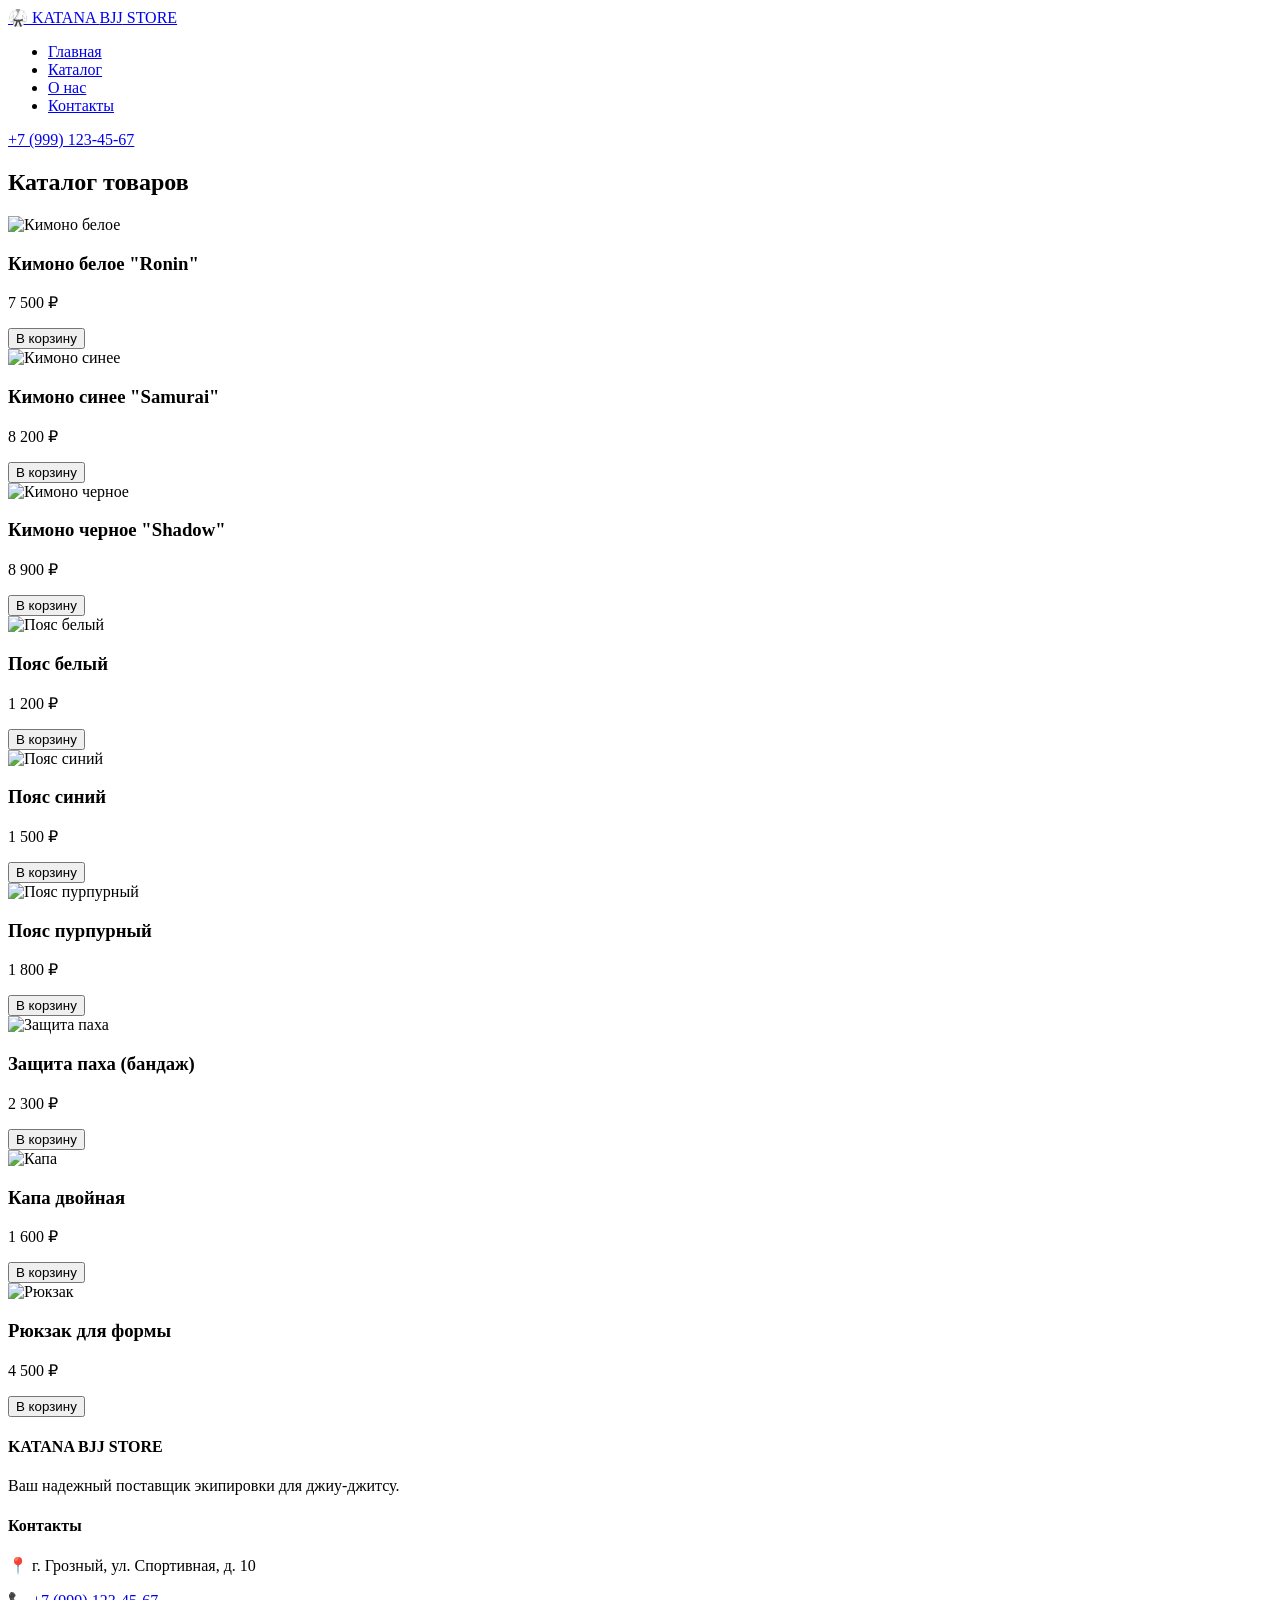
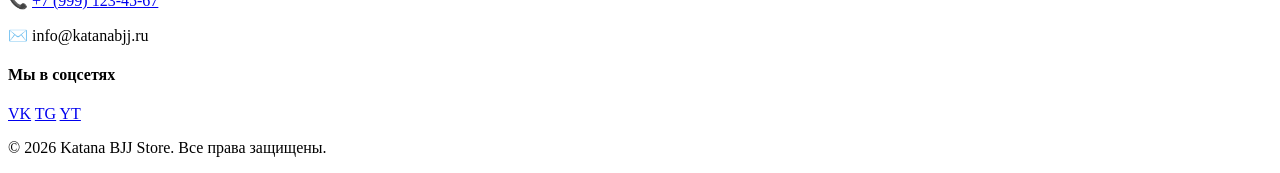
==== catalog.html @ c44286ee "Create catalog.html" ====
<!DOCTYPE html>
<html lang="ru">
<head>
    <meta charset="UTF-8">
    <meta name="viewport" content="width=device-width, initial-scale=1.0">
    <title>Каталог — Katana BJJ Store</title>
    <link rel="stylesheet" href="style.css">
</head>
<body>
    <header class="header">
        <div class="container header__inner">
            <a href="index.html" class="logo">
                <span class="logo__icon">🥋</span>
                <span class="logo__text">KATANA <span class="logo__highlight">BJJ</span> STORE</span>
            </a>
            <nav class="nav">
                <ul class="nav__list">
                    <li class="nav__item"><a href="index.html" class="nav__link">Главная</a></li>
                    <li class="nav__item"><a href="catalog.html" class="nav__link nav__link--active">Каталог</a></li>
                    <li class="nav__item"><a href="index.html#about" class="nav__link">О нас</a></li>
                    <li class="nav__item"><a href="index.html#contacts" class="nav__link">Контакты</a></li>
                </ul>
            </nav>
            <div class="header__phone">
                <a href="tel:+79991234567">+7 (999) 123-45-67</a>
            </div>
        </div>
    </header>

    <main>
        <section class="catalog-section">
            <div class="container">
                <h2 class="section-title">Каталог товаров</h2>
                <div class="catalog-grid">
                    <!-- Карточка 1 -->
                    <div class="product-card">
                        <div class="product-card__image">
                            <img src="https://placehold.co/300x300/1a1a1a/white?text=Кимоно+Белое" alt="Кимоно белое">
                        </div>
                        <div class="product-card__body">
                            <h3 class="product-card__title">Кимоно белое "Ronin"</h3>
                            <p class="product-card__price">7 500 ₽</p>
                            <button class="btn btn--small">В корзину</button>
                        </div>
                    </div>
                    <!-- Карточка 2 -->
                    <div class="product-card">
                        <div class="product-card__image">
                            <img src="https://placehold.co/300x300/1a1a1a/royalblue?text=Кимоно+Синее" alt="Кимоно синее">
                        </div>
                        <div class="product-card__body">
                            <h3 class="product-card__title">Кимоно синее "Samurai"</h3>
                            <p class="product-card__price">8 200 ₽</p>
                            <button class="btn btn--small">В корзину</button>
                        </div>
                    </div>
                    <!-- Карточка 3 -->
                    <div class="product-card">
                        <div class="product-card__image">
                            <img src="https://placehold.co/300x300/1a1a1a/black?text=Кимоно+Черное" alt="Кимоно черное">
                        </div>
                        <div class="product-card__body">
                            <h3 class="product-card__title">Кимоно черное "Shadow"</h3>
                            <p class="product-card__price">8 900 ₽</p>
                            <button class="btn btn--small">В корзину</button>
                        </div>
                    </div>
                    <!-- Карточка 4 -->
                    <div class="product-card">
                        <div class="product-card__image">
                            <img src="https://placehold.co/300x300/1a1a1a/white?text=Пояс+Белый" alt="Пояс белый">
                        </div>
                        <div class="product-card__body">
                            <h3 class="product-card__title">Пояс белый</h3>
                            <p class="product-card__price">1 200 ₽</p>
                            <button class="btn btn--small">В корзину</button>
                        </div>
                    </div>
                    <!-- Карточка 5 -->
                    <div class="product-card">
                        <div class="product-card__image">
                            <img src="https://placehold.co/300x300/1a1a1a/royalblue?text=Пояс+Синий" alt="Пояс синий">
                        </div>
                        <div class="product-card__body">
                            <h3 class="product-card__title">Пояс синий</h3>
                            <p class="product-card__price">1 500 ₽</p>
                            <button class="btn btn--small">В корзину</button>
                        </div>
                    </div>
                    <!-- Карточка 6 -->
                    <div class="product-card">
                        <div class="product-card__image">
                            <img src="https://placehold.co/300x300/1a1a1a/purple?text=Пояс+Пурпурный" alt="Пояс пурпурный">
                        </div>
                        <div class="product-card__body">
                            <h3 class="product-card__title">Пояс пурпурный</h3>
                            <p class="product-card__price">1 800 ₽</p>
                            <button class="btn btn--small">В корзину</button>
                        </div>
                    </div>
                    <!-- Карточка 7 -->
                    <div class="product-card">
                        <div class="product-card__image">
                            <img src="https://placehold.co/300x300/1a1a1a/darkgray?text=Защита+паха" alt="Защита паха">
                        </div>
                        <div class="product-card__body">
                            <h3 class="product-card__title">Защита паха (бандаж)</h3>
                            <p class="product-card__price">2 300 ₽</p>
                            <button class="btn btn--small">В корзину</button>
                        </div>
                    </div>
                    <!-- Карточка 8 -->
                    <div class="product-card">
                        <div class="product-card__image">
                            <img src="https://placehold.co/300x300/1a1a1a/white?text=Капа" alt="Капа">
                        </div>
                        <div class="product-card__body">
                            <h3 class="product-card__title">Капа двойная</h3>
                            <p class="product-card__price">1 600 ₽</p>
                            <button class="btn btn--small">В корзину</button>
                        </div>
                    </div>
                    <!-- Карточка 9 -->
                    <div class="product-card">
                        <div class="product-card__image">
                            <img src="https://placehold.co/300x300/1a1a1a/crimson?text=Рюкзак+BJJ" alt="Рюкзак">
                        </div>
                        <div class="product-card__body">
                            <h3 class="product-card__title">Рюкзак для формы</h3>
                            <p class="product-card__price">4 500 ₽</p>
                            <button class="btn btn--small">В корзину</button>
                        </div>
                    </div>
                </div>
            </div>
        </section>
    </main>

    <footer class="footer">
        <div class="container footer__inner">
            <div class="footer__col">
                <h4 class="footer__title">KATANA BJJ STORE</h4>
                <p>Ваш надежный поставщик экипировки для джиу-джитсу.</p>
            </div>
            <div class="footer__col">
                <h4 class="footer__title">Контакты</h4>
                <p>📍 г. Грозный, ул. Спортивная, д. 10</p>
                <p>📞 <a href="tel:+7928 642 32-29">+7 (999) 123-45-67</a></p>
                <p>✉️ info@katanabjj.ru</p>
            </div>
            <div class="footer__col">
                <h4 class="footer__title">Мы в соцсетях</h4>
                <div class="social-links">
                    <a href="#" class="social-link">VK</a>
                    <a href="#" class="social-link">TG</a>
                    <a href="#" class="social-link">YT</a>
                </div>
            </div>
        </div>
        <div class="footer__bottom container">
            <p>&copy; 2026 Katana BJJ Store. Все права защищены.</p>
        </div>
    </footer>
</body>
</html>
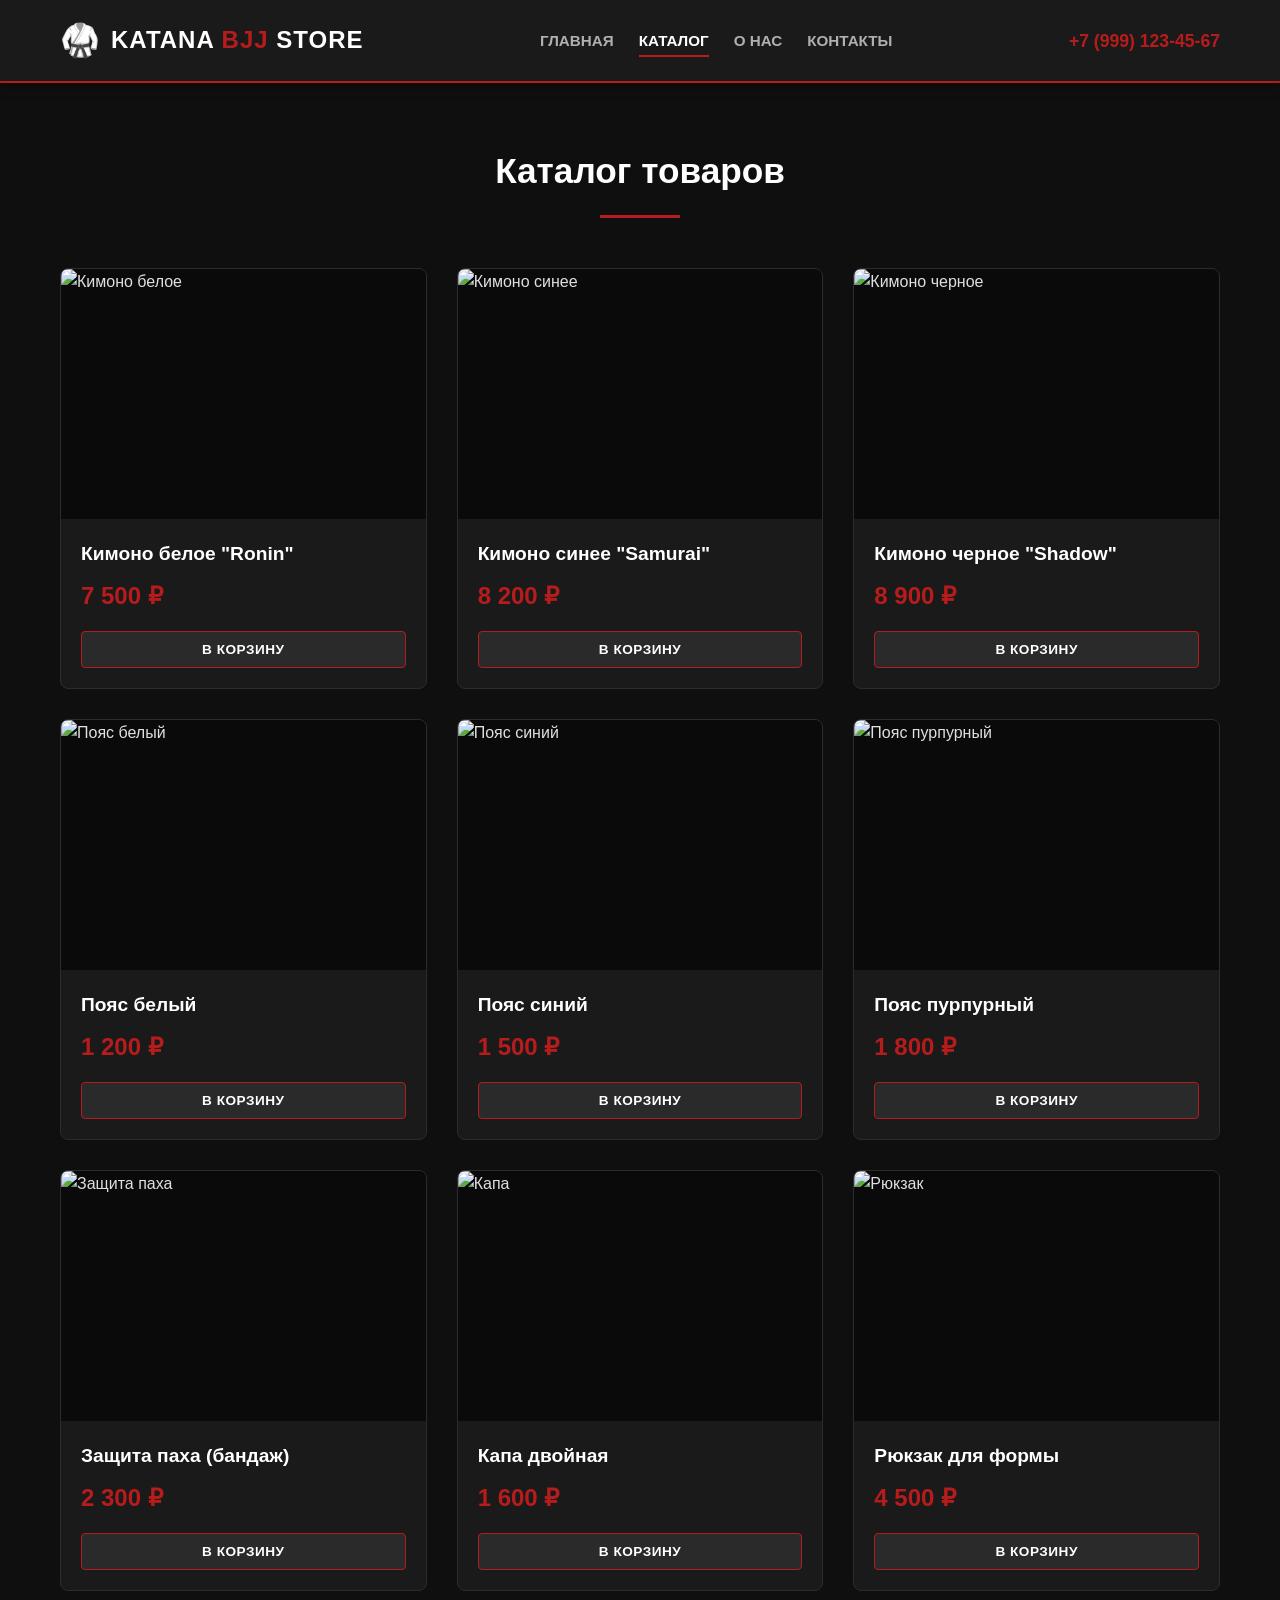
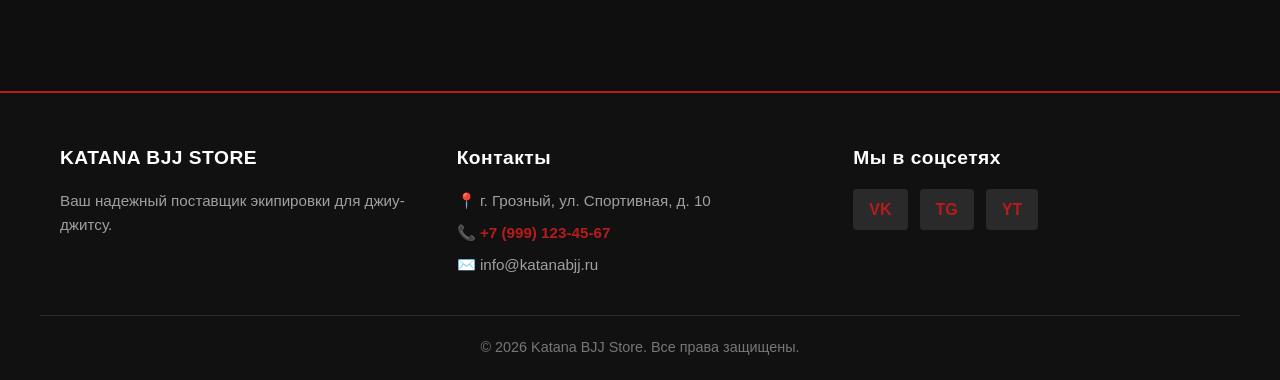
==== commit 427cb1de: "Update catalog.html" ====
--- a/catalog.html
+++ b/catalog.html
@@ -35,7 +35,7 @@
                     <!-- Карточка 1 -->
                     <div class="product-card">
                         <div class="product-card__image">
-                            <img src="https://placehold.co/300x300/1a1a1a/white?text=Кимоно+Белое" alt="Кимоно белое">
+                            <img src="https://mmawear.ru/mma/bjj/gi-kimono/kimono-dlya-dzhiu-dzhitsu-progress-the-academy-beloe-s-belym-poyasom?srsltid=AfmBOopryz-a8JlDEx2QpAs56JNtLmYxO_qnT08V1OGC_1umG7QBcMkd=Кимоно+Белое" alt="Кимоно белое">
                         </div>
                         <div class="product-card__body">
                             <h3 class="product-card__title">Кимоно белое "Ronin"</h3>
@@ -46,7 +46,7 @@
                     <!-- Карточка 2 -->
                     <div class="product-card">
                         <div class="product-card__image">
-                            <img src="https://placehold.co/300x300/1a1a1a/royalblue?text=Кимоно+Синее" alt="Кимоно синее">
+                            <img src="https://mmawear.ru/mma/bjj/gi-kimono/kimono-dlya-dzhiu-dzhitsu-progress-the-academy-sinee-s-belym-poyasom?srsltid=AfmBOopa3GgGhXK3WK54dvvnj8vYv7A9fleod-jdmZcm4HvOZNInaStB=Кимоно+Синее" alt="Кимоно синее">
                         </div>
                         <div class="product-card__body">
                             <h3 class="product-card__title">Кимоно синее "Samurai"</h3>
@@ -57,7 +57,7 @@
                     <!-- Карточка 3 -->
                     <div class="product-card">
                         <div class="product-card__image">
-                            <img src="https://placehold.co/300x300/1a1a1a/black?text=Кимоно+Черное" alt="Кимоно черное">
+                            <img src="https://market.yandex.ru/card/kimono-dlya-dzhiu-dzhitsu/4312928280=Кимоно+Черное" alt="Кимоно черное">
                         </div>
                         <div class="product-card__body">
                             <h3 class="product-card__title">Кимоно черное "Shadow"</h3>
@@ -68,7 +68,7 @@
                     <!-- Карточка 4 -->
                     <div class="product-card">
                         <div class="product-card__image">
-                            <img src="https://placehold.co/300x300/1a1a1a/white?text=Пояс+Белый" alt="Пояс белый">
+                            <img src="https://4mma.ru/product/poas-dla-kimono-jitsu-52126/=Пояс+Белый" alt="Пояс белый">
                         </div>
                         <div class="product-card__body">
                             <h3 class="product-card__title">Пояс белый</h3>
@@ -79,7 +79,7 @@
                     <!-- Карточка 5 -->
                     <div class="product-card">
                         <div class="product-card__image">
-                            <img src="https://placehold.co/300x300/1a1a1a/royalblue?text=Пояс+Синий" alt="Пояс синий">
+                            <img src="https://megamarket.ru/catalog/details/poyas-dlya-brazilskogo-dzhiu-dzhitsu-bzhzh-kaitogi-siniy-220-sm-m2-600017038621/=Пояс+Синий" alt="Пояс синий">
                         </div>
                         <div class="product-card__body">
                             <h3 class="product-card__title">Пояс синий</h3>
@@ -90,7 +90,7 @@
                     <!-- Карточка 6 -->
                     <div class="product-card">
                         <div class="product-card__image">
-                            <img src="https://placehold.co/300x300/1a1a1a/purple?text=Пояс+Пурпурный" alt="Пояс пурпурный">
+                            <img src="https://4mma.ru/product/poas-jitsu-purple-12636/=Пояс+Пурпурный" alt="Пояс пурпурный">
                         </div>
                         <div class="product-card__body">
                             <h3 class="product-card__title">Пояс пурпурный</h3>
@@ -101,7 +101,7 @@
                     <!-- Карточка 7 -->
                     <div class="product-card">
                         <div class="product-card__image">
-                            <img src="https://placehold.co/300x300/1a1a1a/darkgray?text=Защита+паха" alt="Защита паха">
+                            <img src="https://www.greenhill.ru/catalog/product/ggt-6087-zashchita-pakha-professionalnaya-taurus-chernaya/=Защита+паха" alt="Защита паха">
                         </div>
                         <div class="product-card__body">
                             <h3 class="product-card__title">Защита паха (бандаж)</h3>
@@ -112,7 +112,7 @@
                     <!-- Карточка 8 -->
                     <div class="product-card">
                         <div class="product-card__image">
-                            <img src="https://placehold.co/300x300/1a1a1a/white?text=Капа" alt="Капа">
+                            <img src="https://market.yandex.ru/card/kapa-dlya-boksa/4831303113=Капа" alt="Капа">
                         </div>
                         <div class="product-card__body">
                             <h3 class="product-card__title">Капа двойная</h3>
@@ -123,7 +123,7 @@
                     <!-- Карточка 9 -->
                     <div class="product-card">
                         <div class="product-card__image">
-                            <img src="https://placehold.co/300x300/1a1a1a/crimson?text=Рюкзак+BJJ" alt="Рюкзак">
+                            <img src="https://www.ozon.ru/category/dzhiu-dzhitsu-ryukzak/=Рюкзак+BJJ" alt="Рюкзак">
                         </div>
                         <div class="product-card__body">
                             <h3 class="product-card__title">Рюкзак для формы</h3>
--- a/style.css
+++ b/style.css
@@ -0,0 +1,466 @@
+/* ===== Базовые стили и сброс ===== */
+* {
+    margin: 0;
+    padding: 0;
+    box-sizing: border-box;
+}
+
+body {
+    font-family: 'Segoe UI', Roboto, 'Helvetica Neue', Arial, sans-serif;
+    background-color: #0f0f0f;
+    color: #e0e0e0;
+    line-height: 1.6;
+    min-width: 320px;
+}
+
+.container {
+    max-width: 1200px;
+    margin: 0 auto;
+    padding: 0 20px;
+}
+
+a {
+    text-decoration: none;
+    color: inherit;
+    transition: color 0.2s;
+}
+
+img {
+    max-width: 100%;
+    height: auto;
+    display: block;
+}
+
+/* ===== Шапка ===== */
+.header {
+    background-color: #1a1a1a;
+    border-bottom: 2px solid #b71c1c;
+    position: sticky;
+    top: 0;
+    z-index: 100;
+    box-shadow: 0 2px 10px rgba(0,0,0,0.5);
+}
+
+.header__inner {
+    display: flex;
+    align-items: center;
+    justify-content: space-between;
+    flex-wrap: wrap;
+    padding: 15px 20px;
+}
+
+.logo {
+    display: flex;
+    align-items: center;
+    gap: 10px;
+    font-size: 1.5rem;
+    font-weight: 800;
+    letter-spacing: 1px;
+    color: #fff;
+    white-space: nowrap;
+}
+
+.logo__icon {
+    font-size: 2rem;
+}
+
+.logo__highlight {
+    color: #b71c1c;
+}
+
+.nav__list {
+    list-style: none;
+    display: flex;
+    gap: 25px;
+}
+
+.nav__link {
+    font-weight: 600;
+    font-size: 0.95rem;
+    text-transform: uppercase;
+    color: #b0b0b0;
+    padding: 8px 0;
+    position: relative;
+    transition: color 0.2s;
+}
+
+.nav__link:hover,
+.nav__link--active {
+    color: #fff;
+}
+
+.nav__link--active::after {
+    content: '';
+    position: absolute;
+    bottom: 0;
+    left: 0;
+    width: 100%;
+    height: 2px;
+    background-color: #b71c1c;
+}
+
+.header__phone a {
+    font-weight: 700;
+    color: #b71c1c;
+    font-size: 1.1rem;
+}
+
+/* ===== Главный экран (hero) ===== */
+.hero {
+    background: linear-gradient(rgba(0,0,0,0.75), rgba(0,0,0,0.75)), 
+                url('https://images.unsplash.com/photo-1574680096145-d05e2f0e7b3d?q=80&w=2070&auto=format&fit=crop') 
+                no-repeat center center/cover;
+    padding: 120px 20px;
+    text-align: center;
+}
+
+.hero__title {
+    font-size: 3rem;
+    font-weight: 900;
+    margin-bottom: 20px;
+    color: #fff;
+    text-transform: uppercase;
+    letter-spacing: 2px;
+}
+
+.hero__subtitle {
+    font-size: 1.25rem;
+    max-width: 700px;
+    margin: 0 auto 30px;
+    color: #c0c0c0;
+}
+
+/* ===== Кнопки ===== */
+.btn {
+    display: inline-block;
+    padding: 12px 32px;
+    border-radius: 4px;
+    font-weight: 700;
+    text-transform: uppercase;
+    border: none;
+    cursor: pointer;
+    transition: all 0.3s;
+    font-size: 0.95rem;
+    letter-spacing: 0.5px;
+}
+
+.btn--primary {
+    background-color: #b71c1c;
+    color: #fff;
+}
+
+.btn--primary:hover {
+    background-color: #e53935;
+    transform: translateY(-2px);
+    box-shadow: 0 4px 15px rgba(183,28,28,0.5);
+}
+
+.btn--small {
+    background-color: #2a2a2a;
+    color: #fff;
+    padding: 10px 24px;
+    font-size: 0.85rem;
+    border: 1px solid #b71c1c;
+    width: 100%;
+    text-align: center;
+}
+
+.btn--small:hover {
+    background-color: #b71c1c;
+    border-color: #b71c1c;
+}
+
+/* ===== Секция преимуществ (features) ===== */
+.features {
+    display: grid;
+    grid-template-columns: repeat(auto-fit, minmax(250px, 1fr));
+    gap: 40px;
+    padding: 80px 20px;
+}
+
+.feature {
+    text-align: center;
+    padding: 30px 20px;
+    background-color: #1a1a1a;
+    border-radius: 8px;
+    border: 1px solid #2c2c2c;
+    transition: transform 0.3s;
+}
+
+.feature:hover {
+    transform: translateY(-5px);
+    border-color: #b71c1c;
+}
+
+.feature__icon {
+    font-size: 2.5rem;
+    margin-bottom: 15px;
+}
+
+.feature__title {
+    font-size: 1.3rem;
+    margin-bottom: 10px;
+    color: #fff;
+}
+
+.feature__text {
+    color: #a0a0a0;
+}
+
+/* ===== Общие стили секций ===== */
+.page-section {
+    padding: 60px 20px;
+}
+
+.section-title {
+    font-size: 2.2rem;
+    text-align: center;
+    margin-bottom: 50px;
+    color: #fff;
+    position: relative;
+}
+
+.section-title::after {
+    content: '';
+    display: block;
+    width: 80px;
+    height: 3px;
+    background-color: #b71c1c;
+    margin: 15px auto 0;
+}
+
+/* ===== О нас ===== */
+.about-content {
+    max-width: 800px;
+    margin: 0 auto;
+    font-size: 1.1rem;
+    color: #c0c0c0;
+    text-align: center;
+}
+
+.about-content p {
+    margin-bottom: 20px;
+}
+
+/* ===== Контакты ===== */
+.contacts-wrapper {
+    display: grid;
+    grid-template-columns: 1fr 1fr;
+    gap: 40px;
+    align-items: start;
+}
+
+.contacts-info {
+    display: flex;
+    flex-direction: column;
+    gap: 25px;
+}
+
+.contacts-item {
+    display: flex;
+    align-items: flex-start;
+    gap: 15px;
+    font-size: 1.1rem;
+}
+
+.contacts-icon {
+    font-size: 1.5rem;
+    background-color: #2a2a2a;
+    width: 40px;
+    height: 40px;
+    display: flex;
+    align-items: center;
+    justify-content: center;
+    border-radius: 50%;
+    flex-shrink: 0;
+}
+
+.contacts-item a {
+    color: #b71c1c;
+    font-weight: 700;
+}
+
+.contacts-item strong {
+    color: #fff;
+}
+
+.contacts-map {
+    border-radius: 10px;
+    overflow: hidden;
+    box-shadow: 0 4px 20px rgba(0,0,0,0.6);
+    border: 1px solid #2c2c2c;
+}
+
+.contacts-map iframe {
+    display: block;
+}
+
+/* ===== Каталог (сетка товаров) ===== */
+.catalog-section {
+    padding: 60px 20px;
+}
+
+.catalog-grid {
+    display: grid;
+    grid-template-columns: repeat(auto-fill, minmax(280px, 1fr));
+    gap: 30px;
+}
+
+.product-card {
+    background-color: #1a1a1a;
+    border-radius: 8px;
+    overflow: hidden;
+    border: 1px solid #2c2c2c;
+    transition: transform 0.3s, box-shadow 0.3s;
+    display: flex;
+    flex-direction: column;
+}
+
+.product-card:hover {
+    transform: translateY(-5px);
+    box-shadow: 0 10px 25px rgba(183,28,28,0.25);
+    border-color: #b71c1c;
+}
+
+.product-card__image {
+    background-color: #0a0a0a;
+    height: 250px;
+    display: flex;
+    align-items: center;
+    justify-content: center;
+    overflow: hidden;
+}
+
+.product-card__image img {
+    object-fit: cover;
+    width: 100%;
+    height: 100%;
+    transition: transform 0.4s;
+}
+
+.product-card:hover .product-card__image img {
+    transform: scale(1.05);
+}
+
+.product-card__body {
+    padding: 20px;
+    display: flex;
+    flex-direction: column;
+    flex-grow: 1;
+}
+
+.product-card__title {
+    font-size: 1.2rem;
+    font-weight: 700;
+    color: #fff;
+    margin-bottom: 8px;
+}
+
+.product-card__price {
+    font-size: 1.5rem;
+    font-weight: 800;
+    color: #b71c1c;
+    margin-bottom: 15px;
+    margin-top: auto;
+}
+
+/* ===== Подвал ===== */
+.footer {
+    background-color: #111;
+    border-top: 2px solid #b71c1c;
+    padding-top: 50px;
+    margin-top: 40px;
+}
+
+.footer__inner {
+    display: grid;
+    grid-template-columns: repeat(auto-fit, minmax(220px, 1fr));
+    gap: 30px;
+    padding-bottom: 30px;
+}
+
+.footer__title {
+    color: #fff;
+    font-size: 1.2rem;
+    margin-bottom: 15px;
+    letter-spacing: 0.5px;
+}
+
+.footer__col p {
+    color: #a0a0a0;
+    margin-bottom: 8px;
+    font-size: 0.95rem;
+}
+
+.footer__col a {
+    color: #b71c1c;
+    font-weight: 600;
+}
+
+.social-links {
+    display: flex;
+    gap: 12px;
+    margin-top: 10px;
+}
+
+.social-link {
+    background-color: #2a2a2a;
+    color: #fff;
+    padding: 8px 16px;
+    border-radius: 4px;
+    font-weight: 700;
+    transition: background 0.3s;
+}
+
+.social-link:hover {
+    background-color: #b71c1c;
+}
+
+.footer__bottom {
+    border-top: 1px solid #2c2c2c;
+    padding: 20px 0;
+    text-align: center;
+    color: #777;
+    font-size: 0.9rem;
+}
+
+/* ===== Адаптивность ===== */
+@media (max-width: 768px) {
+    .header__inner {
+        flex-direction: column;
+        gap: 15px;
+        text-align: center;
+    }
+
+    .nav__list {
+        gap: 15px;
+        flex-wrap: wrap;
+        justify-content: center;
+    }
+
+    .hero {
+        padding: 80px 20px;
+    }
+
+    .hero__title {
+        font-size: 2.2rem;
+    }
+
+    .contacts-wrapper {
+        grid-template-columns: 1fr;
+    }
+
+    .section-title {
+        font-size: 1.8rem;
+    }
+}
+
+@media (max-width: 480px) {
+    .catalog-grid {
+        grid-template-columns: 1fr;
+    }
+    
+    .features {
+        gap: 20px;
+    }
+}
